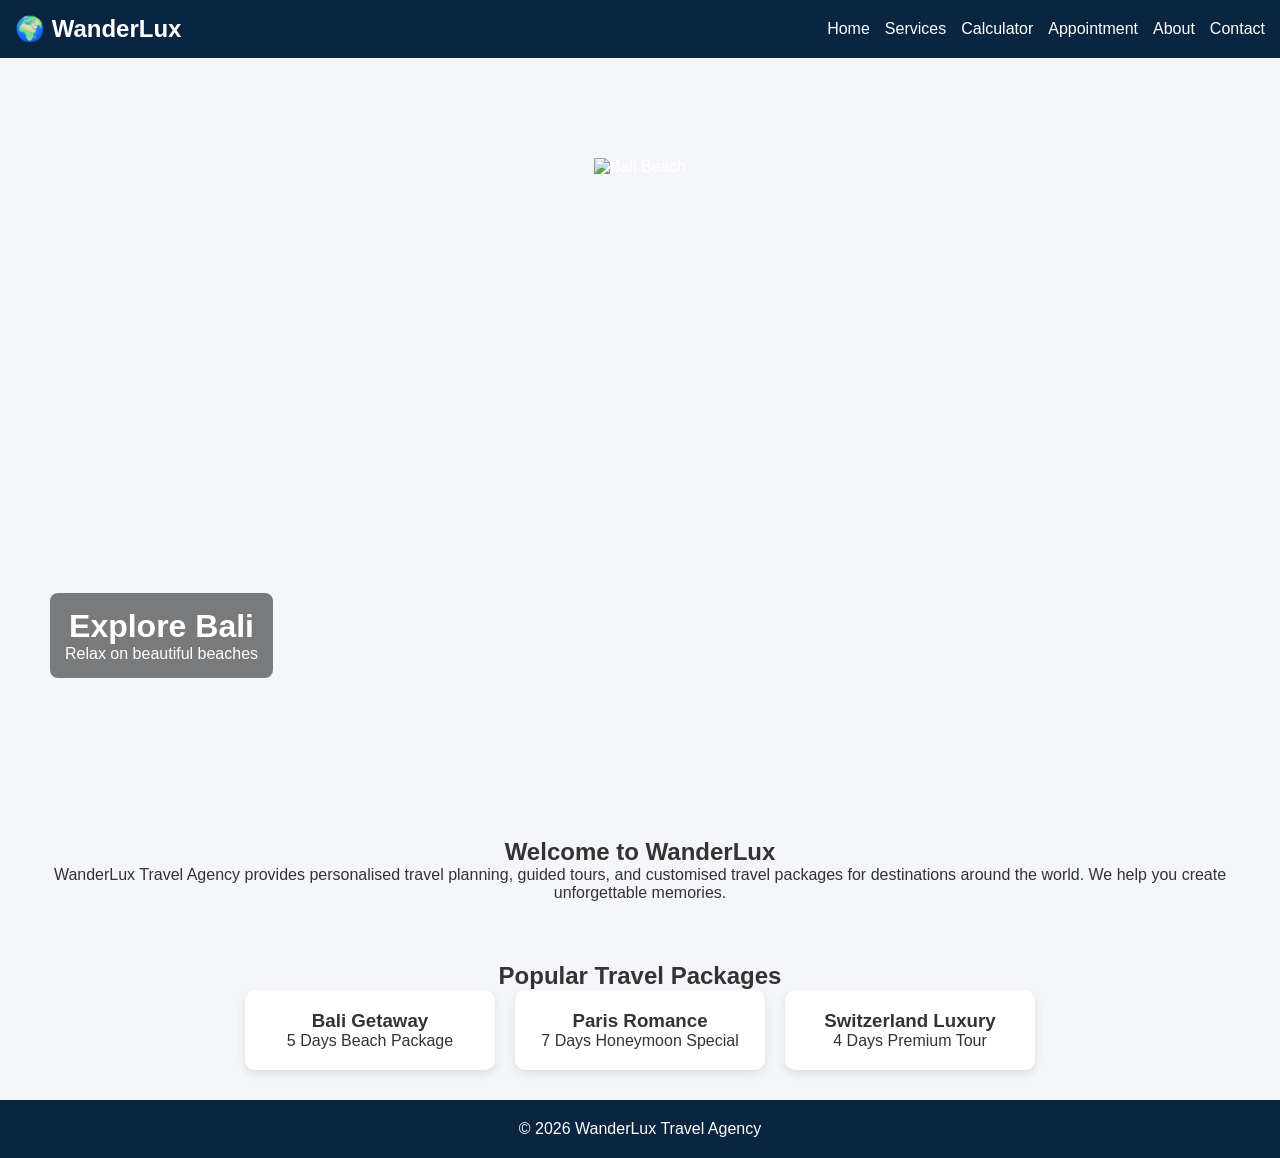
==== index.html @ 02065062 "Add files via upload" ====
<!DOCTYPE html>
<html lang="en">
<head>
<meta charset="UTF-8">
<meta name="viewport" content="width=device-width, initial-scale=1.0">

<title>WanderLux Travel Agency</title>

<link rel="stylesheet" href="styles.css">

</head>

<body>


<nav>
  <h2>🌍 WanderLux</h2>
  <ul>
    <li><a href="index.html" class="active">Home</a></li>
    <li><a href="services.html">Services</a></li>
    <li><a href="calculator.html">Calculator</a></li>
    <li><a href="appointment.html">Appointment</a></li>
    <li><a href="about.html">About</a></li>
    <li><a href="contact.html">Contact</a></li>
  </ul>
</nav>


<header class="slider">

  <div class="slides">

    <div class="slide active">
      <img src="images/bali.jpg" alt="Bali Beach">
      <div class="caption">
        <h1>Explore Bali</h1>
        <p>Relax on beautiful beaches</p>
      </div>
    </div>

    <div class="slide">
      <img src="images/paris.jpg" alt="Paris City">
      <div class="caption">
        <h1>Visit Paris</h1>
        <p>Experience the city of love</p>
      </div>
    </div>

    <div class="slide">
      <img src="images/switzerland" alt="Dubai Skyline">
      <div class="caption">
        <h1>Discover Switzerland</h1>
        <p>Luxury and adventure combined</p>
      </div>
    </div>

  </div>

</header>

<!-- INTRO -->
<section>
  <h2>Welcome to WanderLux</h2>
  <p>
    WanderLux Travel Agency provides personalised travel planning,
    guided tours, and customised travel packages for destinations
    around the world. We help you create unforgettable memories.
  </p>
</section>


<section>
  <h2>Popular Travel Packages</h2>

  <div class="container">

    <div class="card">
      <h3>Bali Getaway</h3>
      <p>5 Days Beach Package</p>
    </div>

    <div class="card">
      <h3>Paris Romance</h3>
      <p>7 Days Honeymoon Special</p>
    </div>

    <div class="card">
      <h3>Switzerland Luxury</h3>
      <p>4 Days Premium Tour</p>
    </div>

  </div>

</section>


<footer style="text-align:center; padding:20px; background:#0a2540; color:white;">
  <p>© 2026 WanderLux Travel Agency</p>
</footer>


<script src="script.js"></script>

</body>
</html>
---- styles.css ----
* {
  margin: 0;
  padding: 0;
  box-sizing: border-box;
  font-family: Arial, sans-serif;
}

body {
  background: #f4f6f9;
  color: #333;
}


nav {
  background: #0a2540;
  color: white;
  padding: 15px;
  display: flex;
  justify-content: space-between;
  align-items: center;
}

nav ul {
  list-style: none;
  display: flex;
  gap: 15px;
}

nav a {
  color: white;
  text-decoration: none;
}


header {
  background: url('../images/banner.jpg') center/cover;
  color: white;
  text-align: center;
  padding: 100px 20px;
}


section {
  padding: 30px;
  text-align: center;
}


.container {
  display: flex;
  flex-wrap: wrap;
  justify-content: center;
  gap: 20px;
}

.card {
  background: white;
  padding: 20px;
  width: 250px;
  border-radius: 10px;
  box-shadow: 0 4px 10px rgba(0,0,0,0.1);
}

form {
  max-width: 400px;
  margin: auto;
}

input, select, textarea, button {
  width: 100%;
  padding: 10px;
  margin: 10px 0;
}

.slider {
  position: relative;
  height: 750px;
  overflow: hidden;
}

.slides {
  position: relative;
  height: 100%;
}

.slide {
  position: absolute;
  width: 100%;
  height: 100%;
  opacity: 0;
  transition: opacity 1s ease;
}

.slide.active {
  opacity: 1;
}

.slide img {
  width: 100%;
  height: 100%;
  object-fit: cover;
}


.caption {
  position: absolute;
  bottom: 30px;
  left: 30px;
  color: white;
  background: rgba(0,0,0,0.5);
  padding: 15px;
  border-radius: 8px;
}


button {
  background: #0a2540;
  color: white;
  border: none;
  cursor: pointer;
}

button:hover {
  background: #0077b6;
}


#result {
  margin-top: 20px;
  font-weight: bold;
  color: green;
}


@media (max-width: 768px) {
  nav ul {
    flex-direction: column;
  }
}
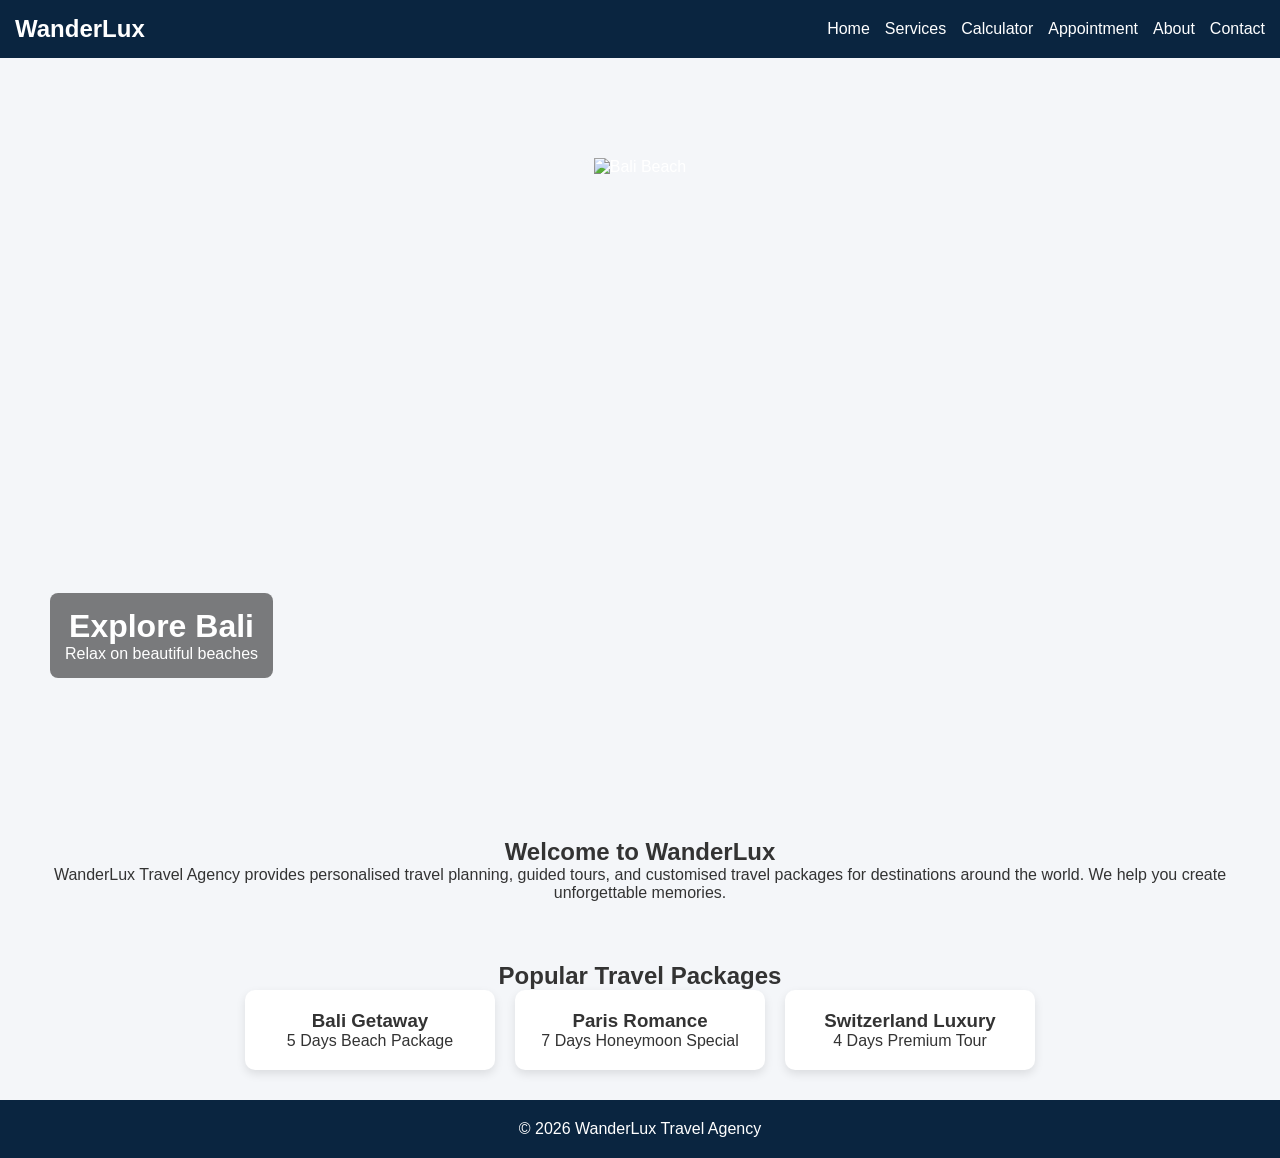
==== commit 6b332302: "index.html" ====
--- a/index.html
+++ b/index.html
@@ -14,7 +14,7 @@
 
 
 <nav>
-  <h2>🌍 WanderLux</h2>
+  <h2>WanderLux</h2>
   <ul>
     <li><a href="index.html" class="active">Home</a></li>
     <li><a href="services.html">Services</a></li>
@@ -102,4 +102,4 @@
 <script src="script.js"></script>
 
 </body>
-</html>+</html>
